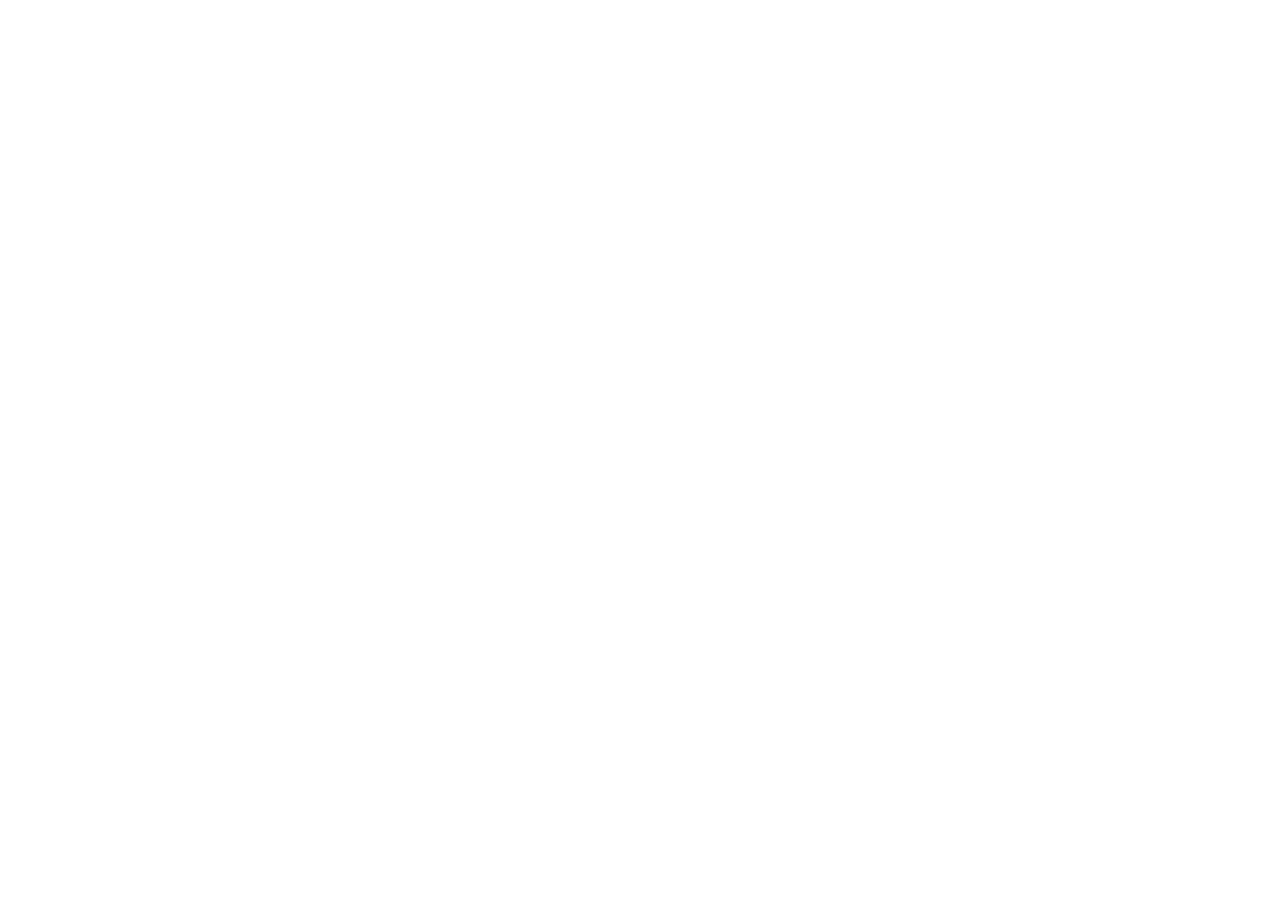
==== produtos.html @ e64ccc8d "AULA 8 14/11" ====
<!DOCTYPE html>
<html lang="pt-br">
    <head>
        <meta charset="UTF-8">
        <meta name="viewport" content="width=device-width, initial-scale=1.0">
        <title> Produtos - Barbearia Alura</title>
        <link rel="stylesheet" href="produtos.css">
    </head>
    <body>
        <header>
            
        </header>

    </body>
</html>
---- produtos.css ----
header {
    background: #BBBBBB; 

}

nav li {
    display: inline;
    margin: 0 0 0 15px;
}

nav a {
    text-transform: uppercase;
    color: #000000;
    font-weight: bold;
    font-size: 22px;
    text-decoration: none;
}
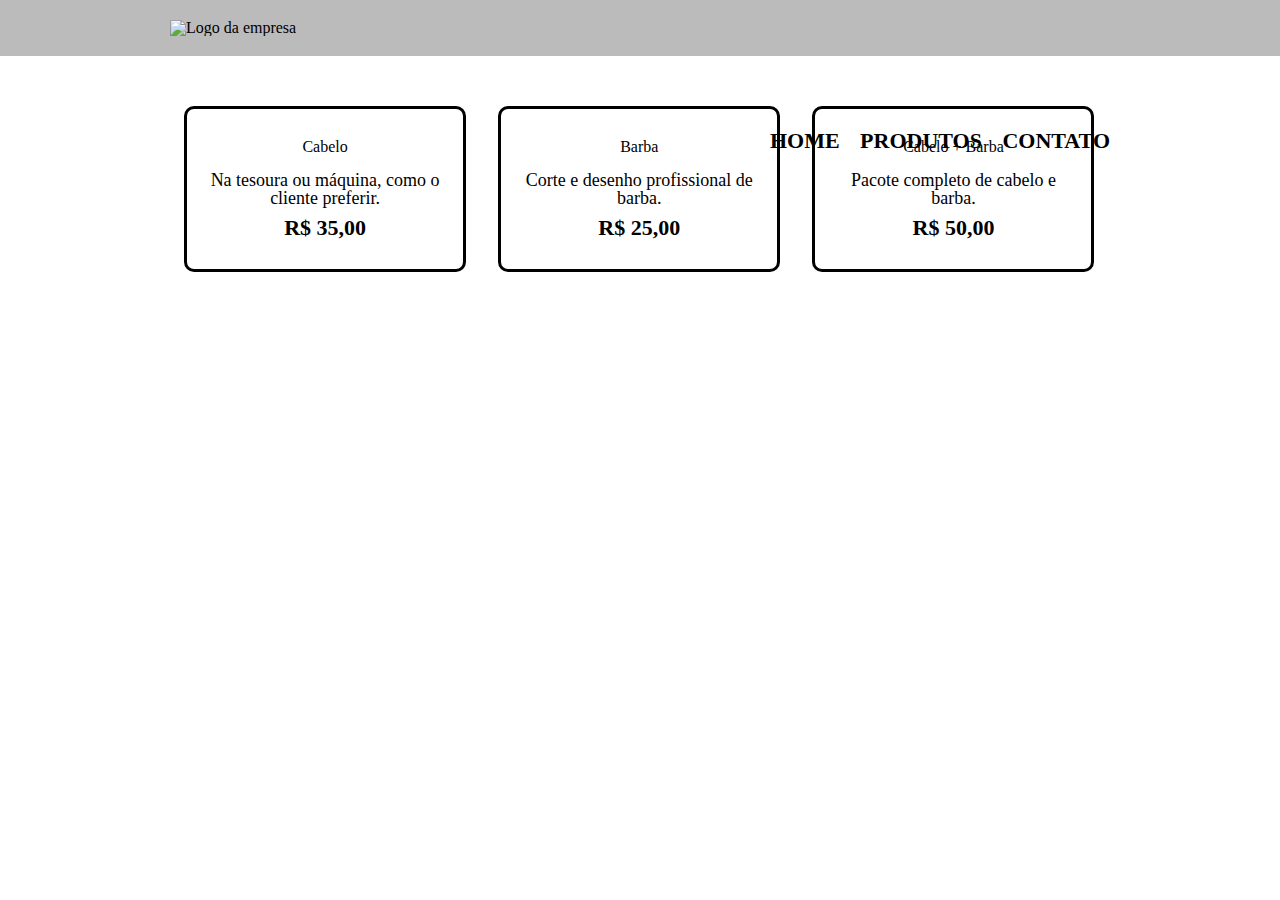
==== commit 8c12c36b: "zerei" ====
--- a/produtos.html
+++ b/produtos.html
@@ -4,12 +4,51 @@
         <meta charset="UTF-8">
         <meta name="viewport" content="width=device-width, initial-scale=1.0">
         <title> Produtos - Barbearia Alura</title>
+        <link rel="stylesheet" href="reset.css">
         <link rel="stylesheet" href="produtos.css">
     </head>
     <body>
         <header>
-            
+            <div  class="caixa"  >
+                <h1> <img src="img/logo.png" alt="Logo da empresa"> </h1>
+                            
+                <nav>
+                    <ul>
+                        <li>  <a href="index.html">  home  </a>  </li>
+                        <li>  <a href="produtos.html"> Produtos </a></li>
+                        <li>  <a href="contato.html"> Contato  </a></li>
+                    </ul>
+                </nav>
+            </div>
         </header>
 
+        <main>
+            <ul class="produtos">
+                <li>
+                    <h2>Cabelo</h2>
+                    <img src="img/cabelo.jpg" alt="">
+                    <p class="produto-descricao" > Na tesoura ou máquina, como o cliente preferir. </p>
+                    <p class="produto-preco"> R$ 35,00 </p>
+                </li>
+                <li>
+                    <h2>Barba</h2>
+                    <img src="img/barba.jpg" alt="">
+                    <p class="produto-descricao"> Corte e desenho profissional de barba. </p>
+                    <p class="produto-preco"> R$ 25,00 </p>
+                </li>
+                <li>
+                    <h2>Cabelo + Barba</h2>
+                    <img src="img/cabelo+barba.jpg" alt="">
+                    <p class="produto-descricao"> Pacote completo de cabelo e barba.</p>
+                    <p class="produto-preco"> R$ 50,00 </p>
+                </li>
+            </ul>
+        </main>
+
+        <footer>
+            <img src="img/logo-branco.png" alt="">
+            <p class="copyright"> &copy; Copyright Barbearia Alura - 2023 por Gerson Cesar Grobe de Miranda </p>
+        </footer>
+        
     </body>
 </html>--- a/produtos.css
+++ b/produtos.css
@@ -1,6 +1,18 @@
 header {
-    background: #BBBBBB; 
+    background: #BBBBBB;
+    padding: 20px 0;
+}
 
+.caixa {
+    position: relative;
+    width: 940px;
+    margin: 0 auto;
+}
+
+nav {
+    position: absolute;
+    top: 110px;
+    right: 0;
 }
 
 nav li {
@@ -14,4 +26,61 @@
     font-weight: bold;
     font-size: 22px;
     text-decoration: none;
+}
+
+nav a:hover {
+    color: #c78c19;
+    text-decoration: underline;
+}
+
+.produtos {
+    width: 940px;
+    margin: 0 auto;
+    padding: 50px 0;
+}
+
+.produtos li {
+    display: inline-block;
+    text-align: center;
+    width: 30%;
+    vertical-align: top;
+    margin: 0 1.5%;
+    padding: 30px 20px;
+    box-sizing: border-box;
+    border: 3px solid #000000;
+    border-radius: 10px;
+}
+
+.produtos li:hover {
+    border-color: #c78c19;
+}
+
+.produtos li:active {
+    border-color: #c78c19;
+}
+
+.produtos li:hover h2 {
+    font-size: 34px;
+}
+
+.produto-descricao {
+    font-size: 18px;
+}
+
+.produto-preco {
+    font-size: 22px;
+    font-weight: bold;
+    margin-top: 10px;
+}
+
+footer {
+    text-align: center;
+    background: url("img/bg.jpg");
+    padding: 40px 0;
+}
+
+.copyright {
+    color: #FFFFFF;
+    font-size: 13px;
+    margin:  20px 0 0;
 }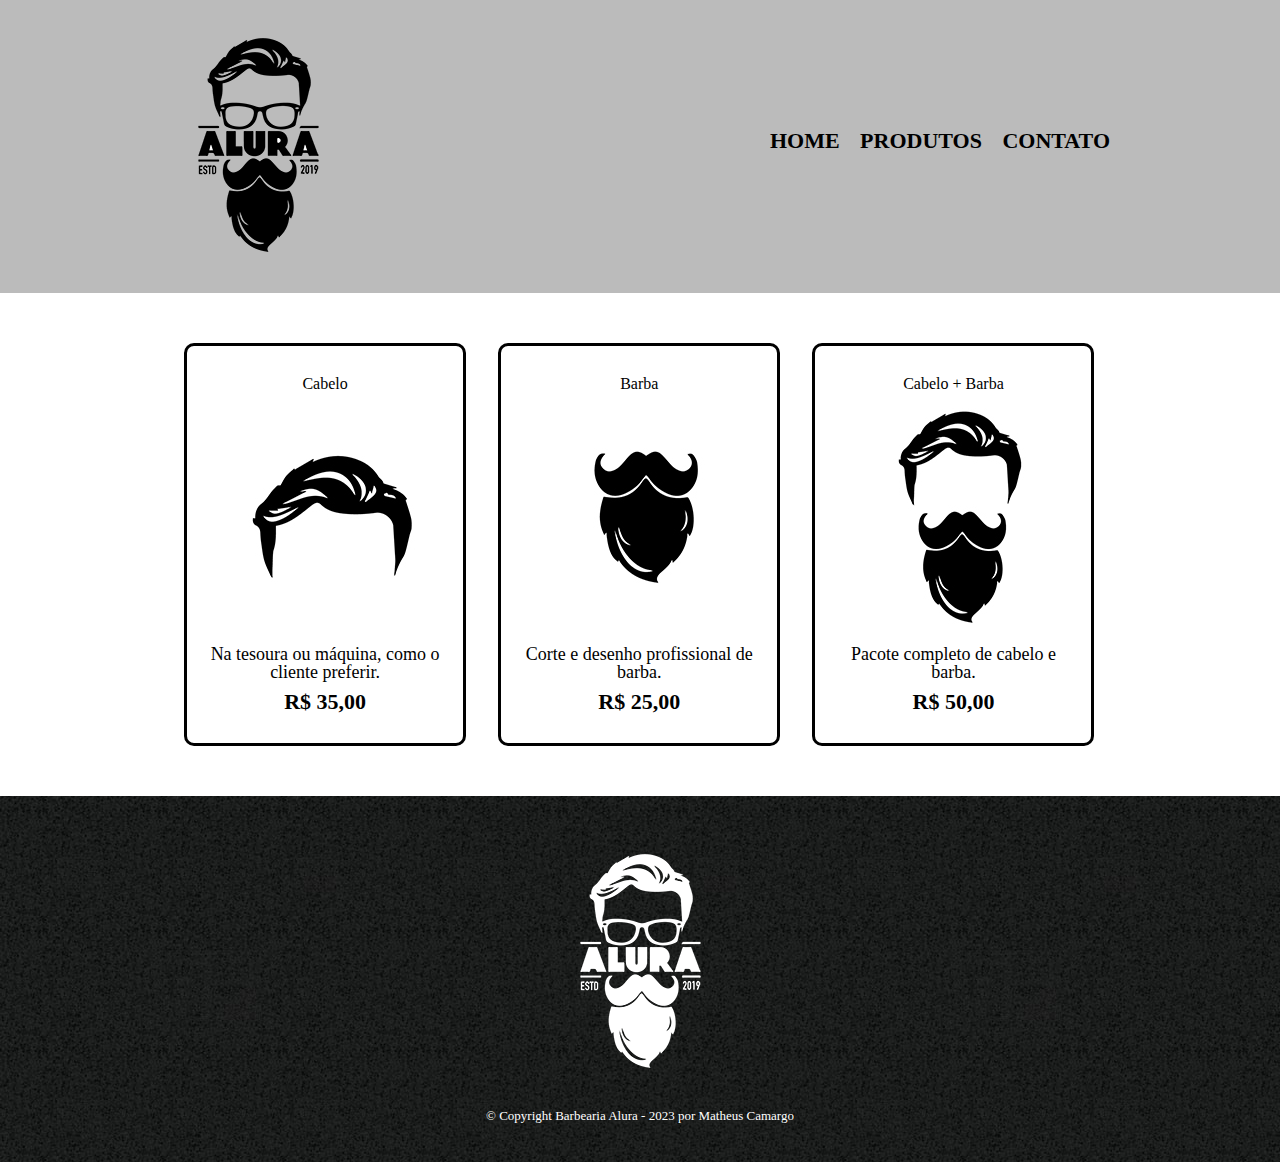
==== commit 15433c5d: "zerei 3.0" ====
--- a/produtos.html
+++ b/produtos.html
@@ -47,7 +47,7 @@
 
         <footer>
             <img src="img/logo-branco.png" alt="">
-            <p class="copyright"> &copy; Copyright Barbearia Alura - 2023 por Gerson Cesar Grobe de Miranda </p>
+            <p class="copyright"> &copy; Copyright Barbearia Alura - 2023 por Matheus Camargo </p>
         </footer>
         
     </body>
